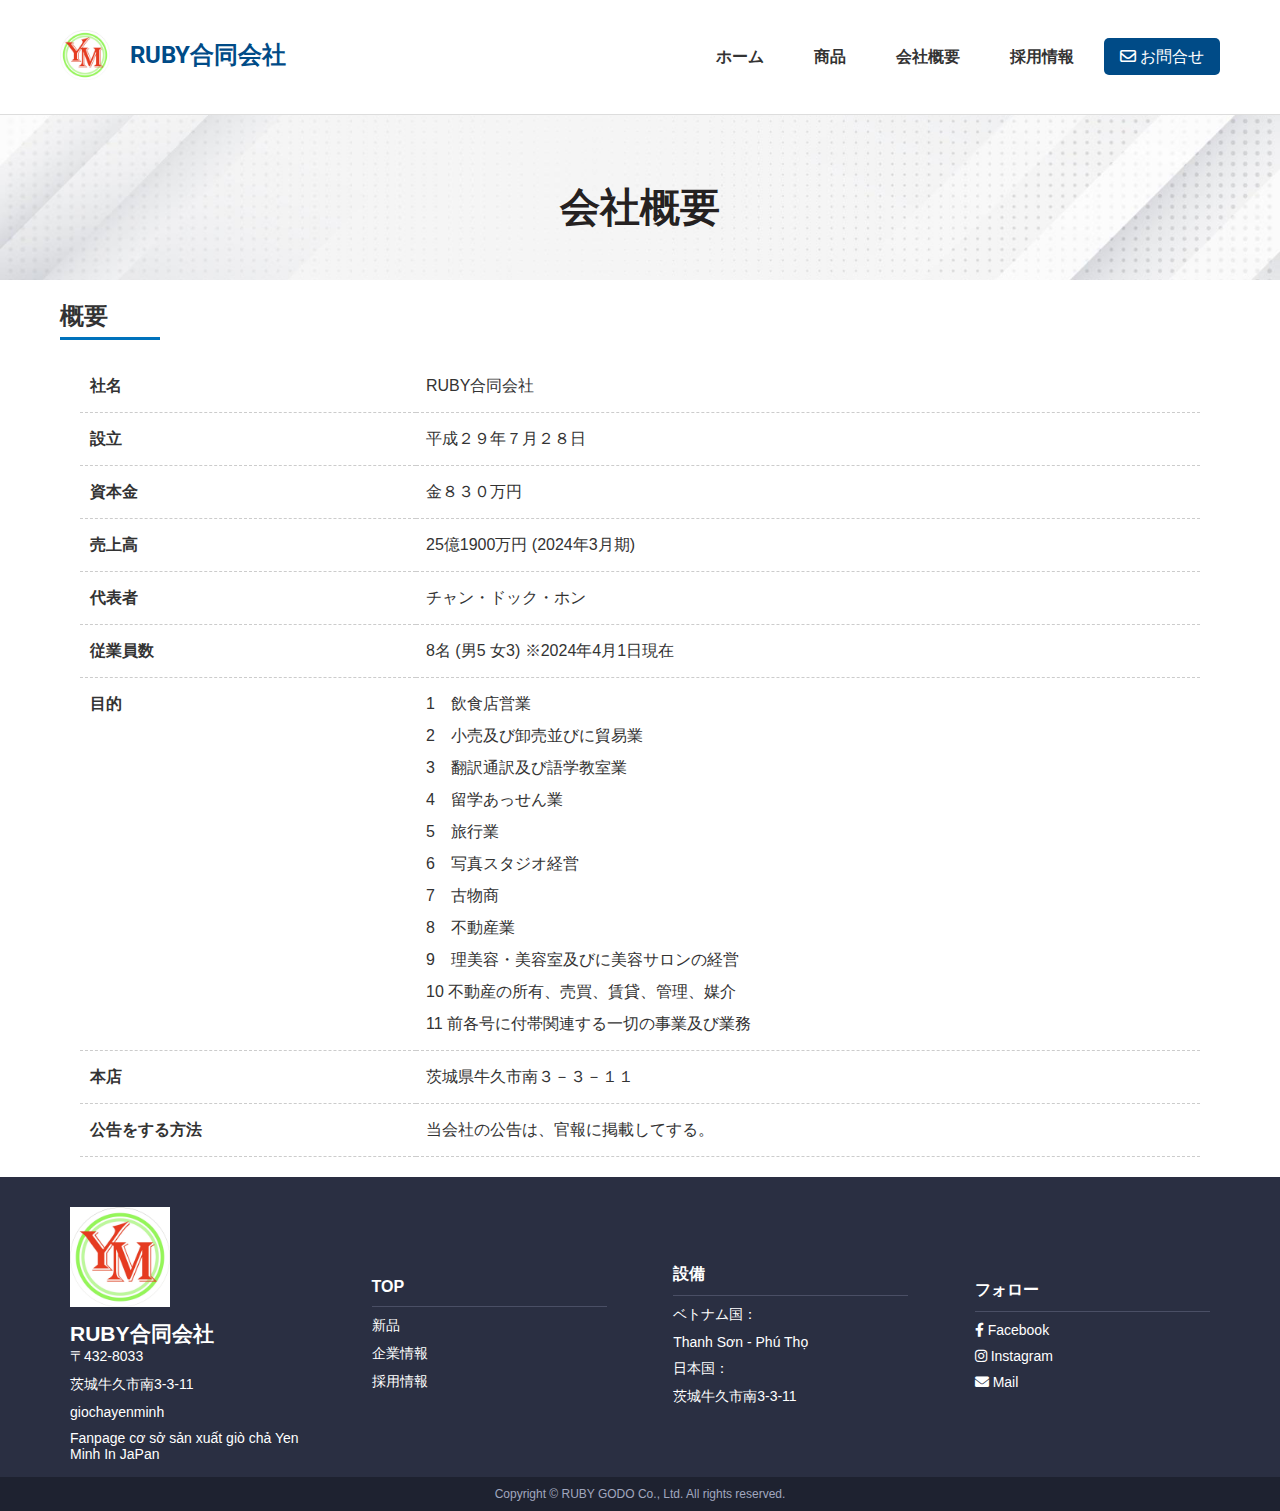
==== company.html @ dd83e0ec "add page" ====
<!DOCTYPE html>
<html lang="ja">
    <head>
        <meta charset="UTF-8">
        <meta name="viewport" content="width=device-width, initial-scale=1.0">
        <meta name="description" content="Trang web cung cấp thông tin về RUBY合同会社 và các sản phẩm của chúng tôi.">
        <meta name="keywords" content="RUBY合同会社, sản phẩm thực phẩm, thực phẩm Việt Nam">
        <meta name="author" content="RUBY合同会社">
        <title>Ruby合同会社</title>
        <link rel="stylesheet" href="company.css">
        <link rel="stylesheet" href="https://cdnjs.cloudflare.com/ajax/libs/font-awesome/6.0.0-beta3/css/all.min.css">
        <link href="https://fonts.googleapis.com/css2?family=Roboto:wght@700&display=swap" rel="stylesheet">
    </head>
<body>
    <!-- Header (giữ nguyên như trang hiện tại) -->
    <header>
        <div class="container">
            <div class="logo">
                <a href="#" class="logo">
                    <img src="assets/logo.jpg" alt="RUBY合同ロゴ">
                </a>
            </div>
            <div class="company-name">
                <h1>RUBY合同会社</h1>
            </div>
            <nav>
                <ul>
                    <li><a href="index.html">ホーム</a></li>
                    <li><a href="products.html">商品</a></li>
                    <li><a href="company.html">会社概要</a></li>
                    <li><a href="recruitment.html">採用情報</a></li>
                </ul>
            </nav>
            
            <div class="contact-button">
                <a href="#" class="contact-link"><i class="fa-regular fa-envelope"></i> お問合せ</a>
            </div>
        </div>
    </header>

    <!-- Phần nội dung chính -->
    <main>
        <section class="banner">
            <div class="banner-content">
                <h1>会社概要</h1>
            </div>
        </section>
        <section class="company-overview">
            <div class="container">
                <h4>概要</h4>
                <div class="table-container">
                    <table class="overview-table">
                        <tr>
                            <th>社名</th>
                            <td>RUBY合同会社</td>
                        </tr>
                        <tr>
                            <th>設立</th>
                            <td>平成２９年７月２８日</td>
                        </tr>
                        <tr>
                            <th>資本金</th>
                            <td>金８３０万円</td>
                        </tr>
                        <tr>
                            <th>売上高</th>
                            <td>25億1900万円 (2024年3月期)</td>
                        </tr>
                        <tr>
                            <th>代表者</th>
                            <td>チャン・ドック・ホン</td>
                        </tr>
                        <tr>
                            <th>従業員数</th>
                            <td>8名 (男5 女3) ※2024年4月1日現在</td>
                        </tr>
                        <tr>
                            <th>目的</th>
                            <td>
                                1　飲食店営業<br>
                                2　小売及び卸売並びに貿易業<br>
                                3　翻訳通訳及び語学教室業<br>
                                4　留学あっせん業<br>
                                5　旅行業<br>
                                6　写真スタジオ経営<br>
                                7　古物商<br>
                                8　不動産業<br>
                                9　理美容・美容室及びに美容サロンの経営<br>
                                10 不動産の所有、売買、賃貸、管理、媒介<br>
                                11 前各号に付帯関連する一切の事業及び業務
                            </td>
                        </tr>
                        <tr>
                            <th>本店</th>
                            <td>茨城県牛久市南３－３－１１</td>
                        </tr>
                        <tr>
                            <th>公告をする方法</th>
                            <td>当会社の公告は、官報に掲載してする。</td>
                        </tr>
                    </table>
                </div>
            </div>
        </section>
        
    </main>

    <!-- Footer (giữ nguyên như trang hiện tại) -->
    <footer class="footer">
        <div class="container">
            <!-- Cột 1: Thông tin công ty -->
            <div class="footer-column company-info">
                <img src="assets/logo.jpg" alt="Company Logo" class="footer-logo">
                <h2>RUBY合同会社</h2>
                <p>〒432-8033</p>
                <p>茨城牛久市南3-3-11</p>
                <p>giochayenminh</p>
                <p>Fanpage cơ sở sản xuất giò chả Yen Minh In JaPan</p>
            </div>
            <!-- Cột 2: Các liên kết -->
            <div class="footer-column">
                <h3>TOP</h3>
                <ul>
                    <li><a href="#">新品</a></li>
                    <li><a href="#">企業情報</a></li>
                    <li><a href="#">採用情報</a></li>
                </ul>
            </div>
            <!-- Cột 3: Dịch vụ -->
            <div class="footer-column">
                <h3>設備</h3>
                <ul>
                    <p>ベトナム国：</p>
                    <p>Thanh Sơn - Phú Thọ</p>
                    <p>日本国：</p>
                    <p>茨城牛久市南3-3-11</p>
                </ul>
            </div>
            <!-- Cột 4: Thông tin khác -->
            <div class="footer-column">
                <h3>フォロー</h3>
                <ul>
                    <li><a href="https://www.facebook.com" target="_blank"><i class="fab fa-facebook-f"></i> Facebook</a></li>
                    <li><a href="https://www.instagram.com" target="_blank"><i class="fab fa-instagram"></i> Instagram</a></li>
                    <li><a href="mailto:contact@example.com"><i class="fas fa-envelope"></i> Mail</a></li>
                </ul>
                
            </div>
        </div>
    </footer>
    <div class="footer-bottom">
        <p>Copyright &copy; RUBY GODO Co., Ltd. All rights reserved.</p>
    </div>
</body>
</html>
---- company.css ----
/* General */
* {
    margin: 0;
    padding: 0;
    box-sizing: border-box;
}

body {
    font-family: Arial, sans-serif;
    color: #333;
    margin-top: 80px; /* Khoảng trống để không bị đè lên bởi header */
}

.container {
    display: flex;
    align-items: center;
    justify-content: space-between;
    max-width: 1200px;
    margin: 0 auto;
    padding: 10px 0;
}
.container {
    max-width: 1200px;
    margin: 0 auto;
    padding: 20px;
    
    /* Remove flex properties to align items vertically */
}

.company-overview .container {
    display: block; /* Ensure elements stack vertically */
}


.page-title {
    text-align: center;
    font-size: 2.5rem;
    margin-bottom: 40px;
    color: #333;
    margin-top: 30px;
}

/* Container để căn giữa bảng và tạo khoảng trống hai bên */
.table-container {
    display: flex;
    justify-content: center; /* Căn giữa bảng */
    padding: 0 20px; /* Khoảng trống hai bên */
}

/* Căn chỉnh và định dạng bảng */
.overview-table {
    width: 100%;
    border-collapse: collapse;
}

.overview-table th, .overview-table td {
    padding: 10px;
    text-align: left;
    border-bottom: 1px dashed #ccc; /* Nét đứt */
    vertical-align: top;
    line-height: 2;
}

.overview-table th {
    width: 30%;
    font-weight: bold;
}

.overview-table td {
    width: 70%;
}

.table-container {
    border: none; /* Bỏ viền ngoài */
}



/* Header */
header {
    background-color: white;
    padding: 10px 0;
    border-bottom: 1px solid #ddd;
    position: fixed; /* Giữ cố định header */
    top: 0; /* Đặt vị trí header ở đầu trang */
    left: 0;
    width: 100%; /* Đảm bảo header trải dài toàn bộ trang */
    z-index: 1000; /* Đảm bảo header nằm trên các phần tử khác */
}
h1 {
    font-family: 'Roboto', sans-serif;
    font-weight: 700; /* Làm đậm phông chữ */
}


.logo img {
    height: 50px; /* Đặt kích thước logo */
    width: auto;
}

.company-name {
    flex-grow: 1;
    text-align: left;
    margin-left: 20px;
}

.company-name h1 {
    font-size: 24px;
    color: #004B87;
    margin-bottom: 5px;
}

.company-name p {
    font-size: 14px;
    color: #777;
    margin: 0;
}

/* Navigation */
nav ul {
    list-style: none;
    display: flex;
    gap: 30px;
}

nav ul li {
    display: inline;
}

nav ul li a {
    color: #333;
    text-decoration: none;
    font-size: bold;
    font-weight: bold;
    padding: 10px;
    transition: color 0.3s;
}

nav ul li a:hover {
    color: #004B87;
}

/* Contact Button */
.contact-button .contact-link {
    background-color: #004B87;
    color: white;
    padding: 10px 16px;
    text-decoration: none;
    border-radius: 5px;
    margin-left: 20px;
}

.contact-button .contact-link:hover {
    background-color: #003060;
}





/* Footer */
.footer {
    background-color: #2a2f42;
    color: #fff;
    padding: 10px 0;
    font-size: 14px;
    height: 300px;
}

.footer .container {
    display: flex;
    justify-content: space-between;
    flex-wrap: wrap;
    max-width: 1200px;
    margin: 0 auto;
}

.footer-column {
    width: 22%;
    padding: 0 10px;
}

.footer-column h3 {
    margin-bottom: 10px;
    font-size: 16px;
    font-weight: bold;
    border-bottom: 1px solid #4a4f65;
    padding-bottom: 10px;
}

.footer-column p, 
.footer-column ul {
    margin-bottom: 10px;
}

.footer-column ul {
    list-style: none;
    padding: 0;
}

.footer-column ul li {
    margin-bottom: 10px;
}

.footer-column ul li a {
    color: #fff;
    text-decoration: none;
    transition: color 0.3s;
}

.footer-column ul li a:hover {
    color: #a1a7bf;
}

.footer-logo {
    width: 100px;
    margin-bottom: 10px;
}

.footer-bottom {
    background-color: #1e2230;
    padding: 10px 0;
    text-align: center;
    font-size: 12px;
    color: #a1a7bf;
}

.footer-bottom p {
    margin: 0;
}

/* Responsive adjustments */
@media (max-width: 768px) {
    .footer .container {
        flex-direction: column;
    }

    .footer-column {
        width: 100%;
        margin-bottom: 20px;
    }
}
/* Cài đặt cho màn hình nhỏ hơn (ví dụ: iPhone 13) */
@media (max-width: 480px) {
    /* Header */
    .company-name h1 {
        font-size: 18px;
        margin-left: 10px;
    }

    .logo img {
        height: 40px;
    }

    nav ul {
        gap: 10px;
    }

    nav ul li a {
        font-size: 12px;
        padding: 8px;
    }

    .contact-button .contact-link {
        padding: 8px 12px;
        font-size: 12px;
    }


    /* Section "Company Introduction" */
    .company-introduction {
        padding: 20px 0;
    }

    .intro-content {
        flex-direction: column;
        text-align: center;
    }

    .intro-icon {
        text-align: center;
        margin-bottom: 20px;
    }

    .intro-text {
        margin-left: 0;
    }

    /* Section "Products" */
    .products h2 {
        font-size: 22px;
    }

    .product {
        flex: 1 0 90%; /* Hiển thị 1 sản phẩm trên màn hình nhỏ */
    }

    /* Footer */
    .footer-column {
        width: 100%;
        margin-bottom: 10px;
    }
}

.banner {
    position: relative;
    color: #252121;
    background-image: url('assets/company.jpg');
    text-align: center;
    padding: 100px 0;
    margin-top: 70px;
    height: 200px; /* Hoặc điều chỉnh chiều cao banner tùy ý */
    background-size: cover;
    background-position: center;
}

.banner-content h1 {
    margin: 0; /* Loại bỏ khoảng cách mặc định */
    font-family: 'Roboto', sans-serif;
    font-weight: 700;
    font-size: 40px;
}

.banner-content p {
    margin-top: 10px; /* Khoảng cách giữa tiêu đề và mô tả */
}

.container h4 {
    position: relative;
    font-size: 24px;
    font-weight: bold;
    margin-bottom: 20px;
}

.container h4::after {
    content: "";
    display: block;
    width: 100px; /* Độ dài đường kẻ */
    border-bottom: 3px solid #0072bc; /* Màu xanh và độ dày của đường kẻ */
    margin-top: 5px;
}
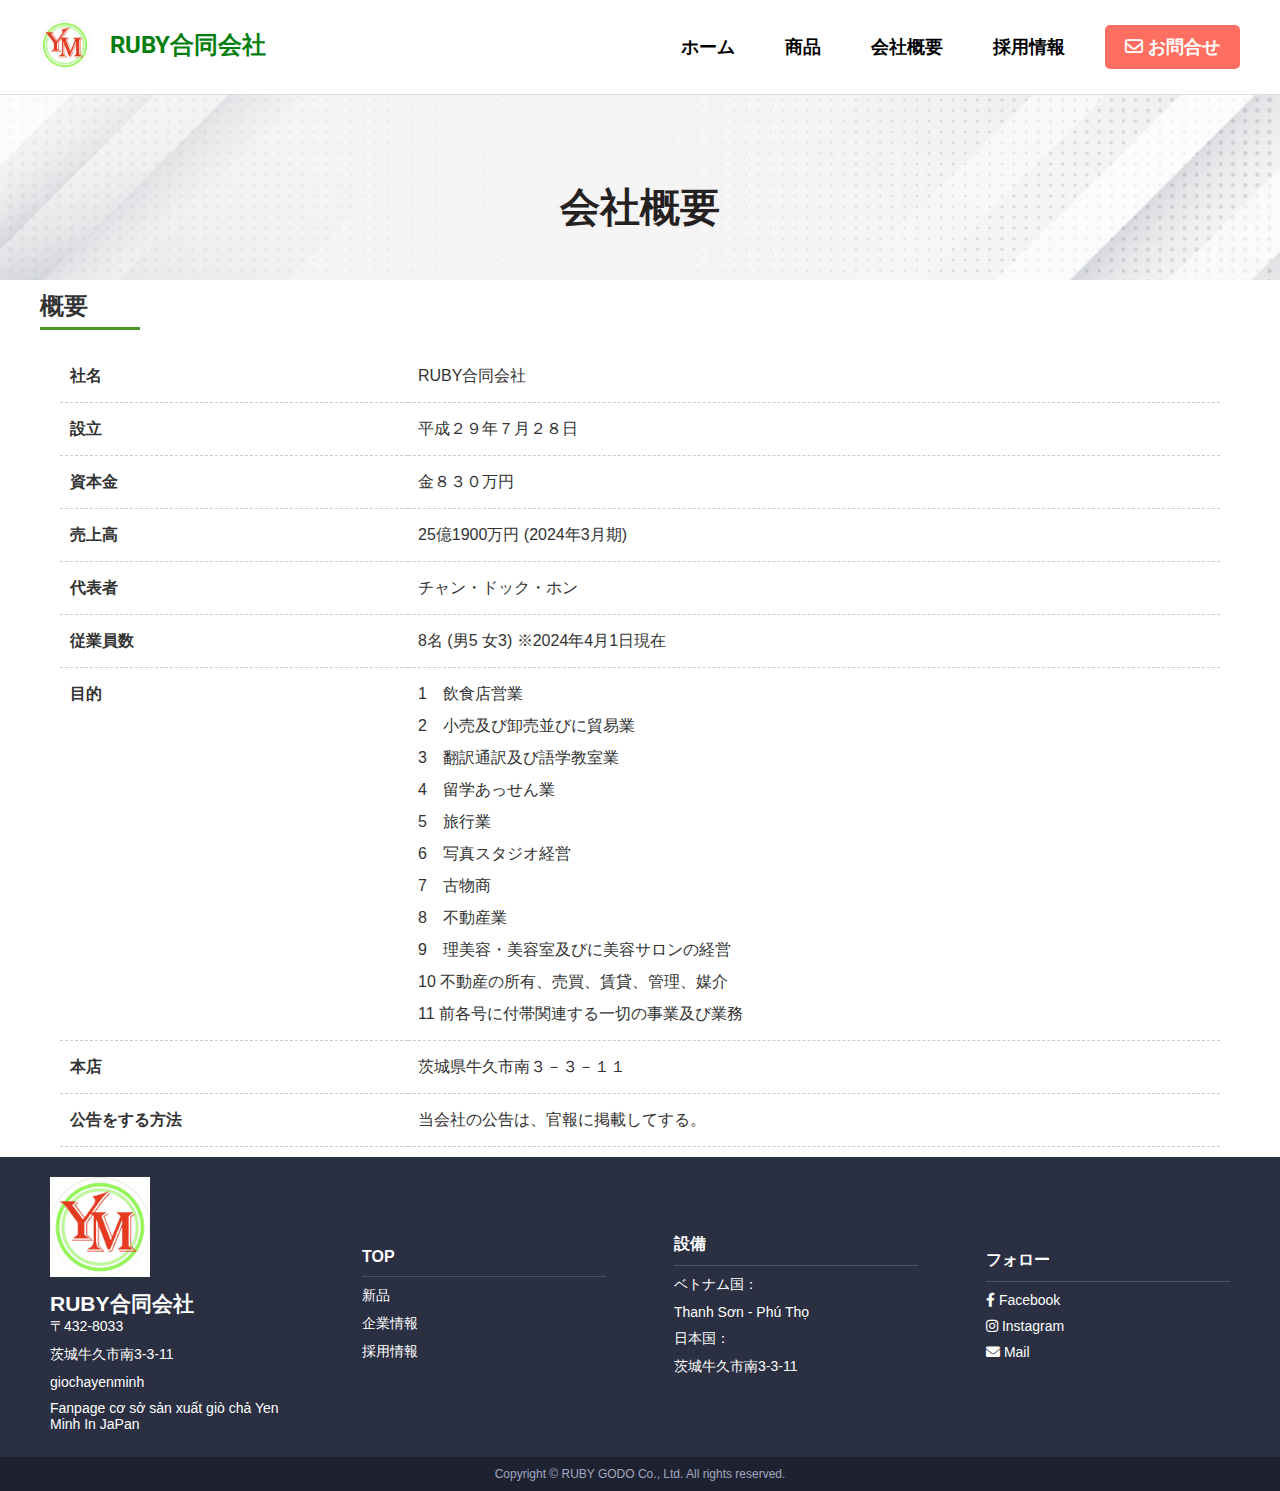
==== commit 2014a50e: "add page3" ====
--- a/company.html
+++ b/company.html
@@ -23,17 +23,31 @@
             <div class="company-name">
                 <h1>RUBY合同会社</h1>
             </div>
+    
+            <!-- Hamburger Menu Button -->
+            <div class="menu-toggle">
+                <i class="fas fa-bars"></i>
+            </div>
+    
+            <!-- Updated Navbar -->
             <nav>
-                <ul>
+                <ul class="menu">
                     <li><a href="index.html">ホーム</a></li>
                     <li><a href="products.html">商品</a></li>
                     <li><a href="company.html">会社概要</a></li>
                     <li><a href="recruitment.html">採用情報</a></li>
+                    <!-- Contact Button Moved Into Navbar -->
+                    <li><a href="https://www.facebook.com/yenminh.giocha" class="contact-link"><i class="fa-regular fa-envelope"></i> お問合せ</a></li>
                 </ul>
             </nav>
-            
-            <div class="contact-button">
-                <a href="#" class="contact-link"><i class="fa-regular fa-envelope"></i> お問合せ</a>
+
+            <div class="dropdown">
+                <ul class="dropdown_menu"><li><a href="index.html">ホーム</a></li>
+                    <li><a href="products.html">商品</a></li>
+                    <li><a href="company.html">会社概要</a></li>
+                    <li><a href="recruitment.html">採用情報</a></li>
+                    <!-- Contact Button Moved Into Navbar -->
+                    <a href="https://www.facebook.com/yenminh.giocha" class="contact-link"><i class="fa-regular fa-envelope"></i> お問合せ</a></ul>
             </div>
         </div>
     </header>
@@ -140,7 +154,7 @@
             <div class="footer-column">
                 <h3>フォロー</h3>
                 <ul>
-                    <li><a href="https://www.facebook.com" target="_blank"><i class="fab fa-facebook-f"></i> Facebook</a></li>
+                    <li><a href="https://www.facebook.com/yenminh.giocha" target="_blank"><i class="fab fa-facebook-f"></i> Facebook</a></li>
                     <li><a href="https://www.instagram.com" target="_blank"><i class="fab fa-instagram"></i> Instagram</a></li>
                     <li><a href="mailto:contact@example.com"><i class="fas fa-envelope"></i> Mail</a></li>
                 </ul>
@@ -152,4 +166,18 @@
         <p>Copyright &copy; RUBY GODO Co., Ltd. All rights reserved.</p>
     </div>
 </body>
+<script>
+    const togglebtn = document.querySelector('.menu-toggle')
+    const toggleicon = document.querySelector('.menu-toggle i')
+    const drop = document.querySelector('.dropdown')
+ 
+    togglebtn.onclick = function(){
+     drop.classList.toggle('open')
+     const isOpen = drop.classList.contains('open')
+ 
+     toggleicon.classList = isOpen 
+          ?'fa-solid fa-xmark'
+          :'fa-solid fa-bars'
+    }
+ </script>
 </html>
--- a/company.css
+++ b/company.css
@@ -18,13 +18,6 @@
     max-width: 1200px;
     margin: 0 auto;
     padding: 10px 0;
-}
-.container {
-    max-width: 1200px;
-    margin: 0 auto;
-    padding: 20px;
-    
-    /* Remove flex properties to align items vertically */
 }
 
 .company-overview .container {
@@ -106,7 +99,7 @@
 
 .company-name h1 {
     font-size: 24px;
-    color: #004B87;
+    color: #047f0f;
     margin-bottom: 5px;
 }
 
@@ -137,23 +130,8 @@
 }
 
 nav ul li a:hover {
-    color: #004B87;
-}
-
-/* Contact Button */
-.contact-button .contact-link {
-    background-color: #004B87;
-    color: white;
-    padding: 10px 16px;
-    text-decoration: none;
-    border-radius: 5px;
-    margin-left: 20px;
-}
-
-.contact-button .contact-link:hover {
-    background-color: #003060;
-}
-
+    color:  #047f0f;;
+}
 
 
 
@@ -229,15 +207,108 @@
     margin: 0;
 }
 
-/* Responsive adjustments */
+/* Style for the navigation bar */
+nav ul {
+    list-style: none;
+    padding: 0;
+    margin: 0;
+    display: flex;
+    justify-content: space-around;
+    align-items: center;
+}
+
+nav ul li {
+    display: inline-block;
+}
+
+nav ul li a {
+    text-decoration: none;
+    padding: 10px;
+    font-size: 18px;
+    color: black;
+}
+
+/* Contact Button Style */
+.contact-link {
+    background-color: #ff6f61;
+    color: white;
+    padding: 10px 20px;
+    border-radius: 5px;
+    text-transform: uppercase;
+    font-weight: bold;
+    display: inline-block;
+}
+
+.contact-link:hover {
+    background-color: #ff4a3d;
+}
+
+/* Responsive: Hamburger menu for mobile */
+.menu-toggle {
+    display: none;
+}
+
+nav ul {
+    display: flex;
+}
+
 @media (max-width: 768px) {
-    .footer .container {
+    .product-grid {
+        grid-template-columns: repeat(2, 1fr); /* Mỗi hàng 2 sản phẩm trên màn hình nhỏ hơn */
+    }
+}
+
+/* Hide menu on smaller screens (mobile) */
+@media (max-width: 768px) {
+    .menu{
+        display: none;
         flex-direction: column;
-    }
-
-    .footer-column {
         width: 100%;
-        margin-bottom: 20px;
+        text-align: center;
+    }
+
+    .menu-toggle {
+        display: block;
+        cursor: pointer;
+        font-size: 24px;
+        padding: 10px;
+    }
+
+    .dropdown{
+        display: block;
+    }
+.intro-icon img {
+    width: 150px;
+}
+.intro-text{
+    padding: 20px;
+}
+    /* Full-width contact button on mobile */
+    .contact-link {
+        width: 100%;
+        margin: 0;
+    }
+
+    .footer {
+        background-color: #2a2f42;
+        color: #fff;
+        padding: 10px 0;
+        font-size: 11px;
+        height: 260px;
+    }
+    .footer-logo {
+        width: 30px;
+        margin-bottom: 10px;
+    }
+    .footer-column h3 {
+        margin-bottom: 10px;
+        font-size: 14px;
+        font-weight: bold;
+        border-bottom: 1px solid #4a4f65;
+        padding-bottom: 10px;
+    }
+    .container h4{
+        padding-left: 10px;
     }
 }
 /* Cài đặt cho màn hình nhỏ hơn (ví dụ: iPhone 13) */
@@ -295,11 +366,7 @@
         flex: 1 0 90%; /* Hiển thị 1 sản phẩm trên màn hình nhỏ */
     }
 
-    /* Footer */
-    .footer-column {
-        width: 100%;
-        margin-bottom: 10px;
-    }
+
 }
 
 .banner {
@@ -336,6 +403,57 @@
     content: "";
     display: block;
     width: 100px; /* Độ dài đường kẻ */
-    border-bottom: 3px solid #0072bc; /* Màu xanh và độ dày của đường kẻ */
+    border-bottom: 3px solid #489627; /* Màu xanh và độ dày của đường kẻ */
     margin-top: 5px;
-}+}
+
+.dropdown{
+    display: none;
+    position: absolute;
+    top:65px;
+    right: 0.5rem;
+    width: 300px;
+    background: rgba(9, 9, 9, 0.176);
+    backdrop-filter: blur(15px);
+    border-radius: 10px;
+    overflow: hidden;
+    height: 0px;
+    transition: height .2s cubic-bezier(0.175, 0.885, 0.32, 1.275);
+}
+
+.dropdown.open{
+    display: block;
+    height: 260px;
+}
+
+.dropdown li{
+    padding: 0.8rem;
+    list-style: none;
+    align-items: center;
+    justify-content: center;
+    display: flex;
+    cursor: pointer;
+}
+.dropdown li a{
+    text-decoration: none;
+    align-items: center;
+    color: white;
+    justify-content: space-around;
+}
+.dropdown .contact-link{
+    text-align: center;
+    align-items: center;
+    text-decoration: none;
+    justify-content: center;
+    border-radius: 10px;
+    width: 90%;
+    margin-left: 15px;
+}
+
+.dropdown .dropdown_menu li:hover {
+    background-color: #a4b0bd;
+}
+.dropdown .dropdown_menu li a:hover {
+    cursor: pointer;
+    color: #047f0f;
+}
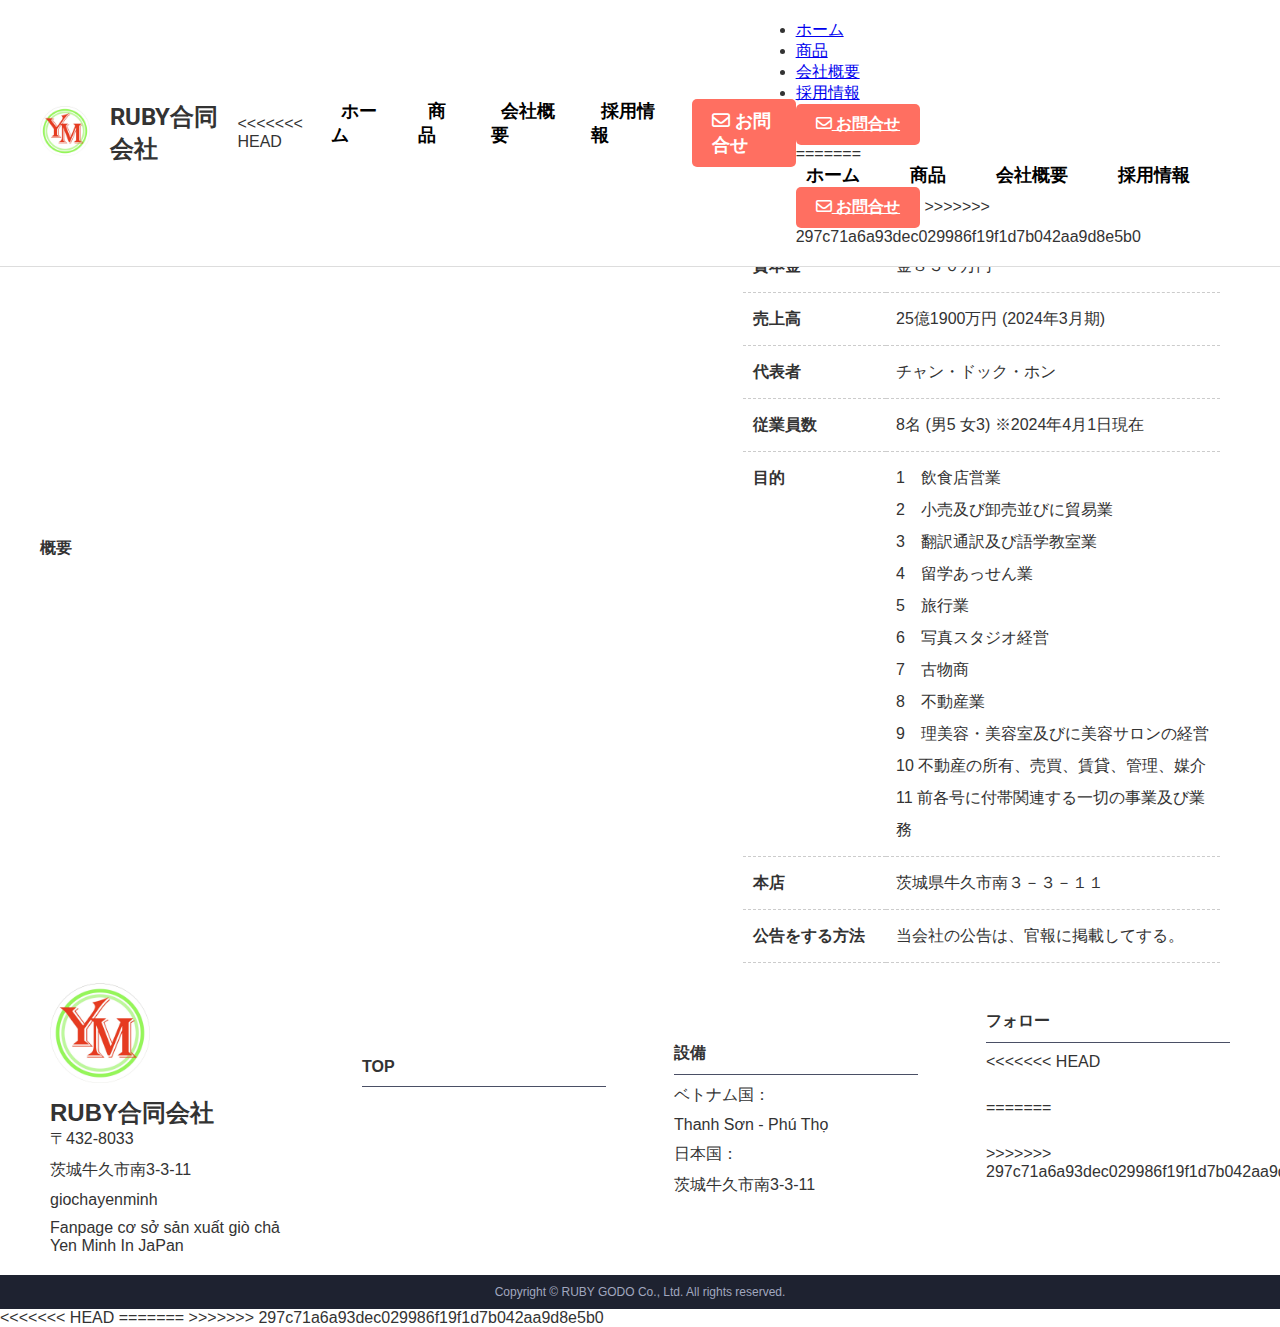
==== commit ac1c1c4e: "Resolve merge conflicts" ====
--- a/company.html
+++ b/company.html
@@ -23,6 +23,7 @@
             <div class="company-name">
                 <h1>RUBY合同会社</h1>
             </div>
+<<<<<<< HEAD
     
             <!-- Hamburger Menu Button -->
             <div class="menu-toggle">
@@ -48,6 +49,19 @@
                     <li><a href="recruitment.html">採用情報</a></li>
                     <!-- Contact Button Moved Into Navbar -->
                     <a href="https://www.facebook.com/yenminh.giocha" class="contact-link"><i class="fa-regular fa-envelope"></i> お問合せ</a></ul>
+=======
+            <nav>
+                <ul>
+                    <li><a href="/index.html">ホーム</a></li>
+                    <li><a href="products.html">商品</a></li>
+                    <li><a href="/company">会社概要</a></li>
+                    <li><a href="recruitment.html">採用情報</a></li>
+                </ul>
+            </nav>
+            
+            <div class="contact-button">
+                <a href="#" class="contact-link"><i class="fa-regular fa-envelope"></i> お問合せ</a>
+>>>>>>> 297c71a6a93dec029986f19f1d7b042aa9d8e5b0
             </div>
         </div>
     </header>
@@ -154,7 +168,11 @@
             <div class="footer-column">
                 <h3>フォロー</h3>
                 <ul>
+<<<<<<< HEAD
                     <li><a href="https://www.facebook.com/yenminh.giocha" target="_blank"><i class="fab fa-facebook-f"></i> Facebook</a></li>
+=======
+                    <li><a href="https://www.facebook.com" target="_blank"><i class="fab fa-facebook-f"></i> Facebook</a></li>
+>>>>>>> 297c71a6a93dec029986f19f1d7b042aa9d8e5b0
                     <li><a href="https://www.instagram.com" target="_blank"><i class="fab fa-instagram"></i> Instagram</a></li>
                     <li><a href="mailto:contact@example.com"><i class="fas fa-envelope"></i> Mail</a></li>
                 </ul>
@@ -166,6 +184,7 @@
         <p>Copyright &copy; RUBY GODO Co., Ltd. All rights reserved.</p>
     </div>
 </body>
+<<<<<<< HEAD
 <script>
     const togglebtn = document.querySelector('.menu-toggle')
     const toggleicon = document.querySelector('.menu-toggle i')
@@ -180,4 +199,6 @@
           :'fa-solid fa-bars'
     }
  </script>
+=======
+>>>>>>> 297c71a6a93dec029986f19f1d7b042aa9d8e5b0
 </html>
--- a/company.css
+++ b/company.css
@@ -19,6 +19,16 @@
     margin: 0 auto;
     padding: 10px 0;
 }
+<<<<<<< HEAD
+=======
+.container {
+    max-width: 1200px;
+    margin: 0 auto;
+    padding: 20px;
+    
+    /* Remove flex properties to align items vertically */
+}
+>>>>>>> 297c71a6a93dec029986f19f1d7b042aa9d8e5b0
 
 .company-overview .container {
     display: block; /* Ensure elements stack vertically */
@@ -99,7 +109,11 @@
 
 .company-name h1 {
     font-size: 24px;
+<<<<<<< HEAD
     color: #047f0f;
+=======
+    color: #004B87;
+>>>>>>> 297c71a6a93dec029986f19f1d7b042aa9d8e5b0
     margin-bottom: 5px;
 }
 
@@ -130,9 +144,30 @@
 }
 
 nav ul li a:hover {
+<<<<<<< HEAD
     color:  #047f0f;;
 }
 
+=======
+    color: #004B87;
+}
+
+/* Contact Button */
+.contact-button .contact-link {
+    background-color: #004B87;
+    color: white;
+    padding: 10px 16px;
+    text-decoration: none;
+    border-radius: 5px;
+    margin-left: 20px;
+}
+
+.contact-button .contact-link:hover {
+    background-color: #003060;
+}
+
+
+>>>>>>> 297c71a6a93dec029986f19f1d7b042aa9d8e5b0
 
 
 
@@ -207,6 +242,7 @@
     margin: 0;
 }
 
+<<<<<<< HEAD
 /* Style for the navigation bar */
 nav ul {
     list-style: none;
@@ -309,6 +345,17 @@
     }
     .container h4{
         padding-left: 10px;
+=======
+/* Responsive adjustments */
+@media (max-width: 768px) {
+    .footer .container {
+        flex-direction: column;
+    }
+
+    .footer-column {
+        width: 100%;
+        margin-bottom: 20px;
+>>>>>>> 297c71a6a93dec029986f19f1d7b042aa9d8e5b0
     }
 }
 /* Cài đặt cho màn hình nhỏ hơn (ví dụ: iPhone 13) */
@@ -366,7 +413,15 @@
         flex: 1 0 90%; /* Hiển thị 1 sản phẩm trên màn hình nhỏ */
     }
 
-
+<<<<<<< HEAD
+
+=======
+    /* Footer */
+    .footer-column {
+        width: 100%;
+        margin-bottom: 10px;
+    }
+>>>>>>> 297c71a6a93dec029986f19f1d7b042aa9d8e5b0
 }
 
 .banner {
@@ -403,6 +458,7 @@
     content: "";
     display: block;
     width: 100px; /* Độ dài đường kẻ */
+<<<<<<< HEAD
     border-bottom: 3px solid #489627; /* Màu xanh và độ dày của đường kẻ */
     margin-top: 5px;
 }
@@ -457,3 +513,8 @@
     cursor: pointer;
     color: #047f0f;
 }
+=======
+    border-bottom: 3px solid #0072bc; /* Màu xanh và độ dày của đường kẻ */
+    margin-top: 5px;
+}
+>>>>>>> 297c71a6a93dec029986f19f1d7b042aa9d8e5b0
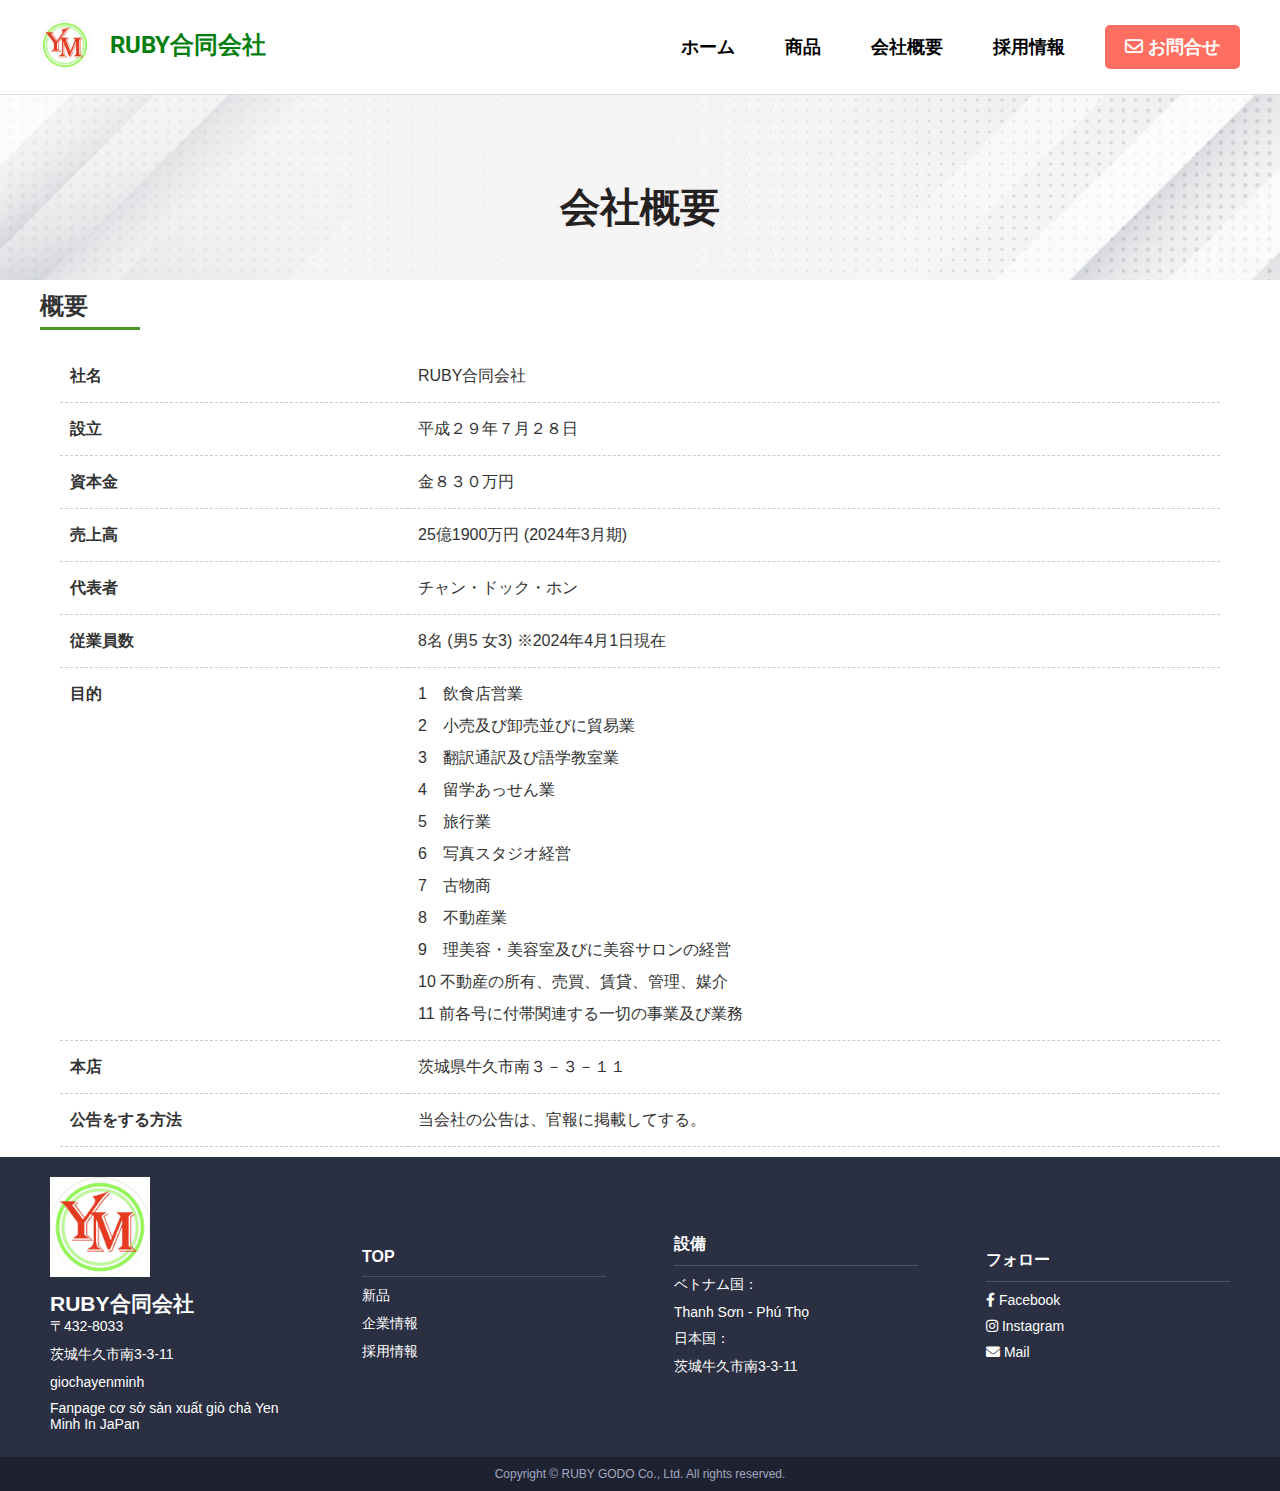
==== commit b7bc0592: "Resolve merge conflicts" ====
--- a/company.html
+++ b/company.html
@@ -23,7 +23,6 @@
             <div class="company-name">
                 <h1>RUBY合同会社</h1>
             </div>
-<<<<<<< HEAD
     
             <!-- Hamburger Menu Button -->
             <div class="menu-toggle">
@@ -49,19 +48,6 @@
                     <li><a href="recruitment.html">採用情報</a></li>
                     <!-- Contact Button Moved Into Navbar -->
                     <a href="https://www.facebook.com/yenminh.giocha" class="contact-link"><i class="fa-regular fa-envelope"></i> お問合せ</a></ul>
-=======
-            <nav>
-                <ul>
-                    <li><a href="/index.html">ホーム</a></li>
-                    <li><a href="products.html">商品</a></li>
-                    <li><a href="/company">会社概要</a></li>
-                    <li><a href="recruitment.html">採用情報</a></li>
-                </ul>
-            </nav>
-            
-            <div class="contact-button">
-                <a href="#" class="contact-link"><i class="fa-regular fa-envelope"></i> お問合せ</a>
->>>>>>> 297c71a6a93dec029986f19f1d7b042aa9d8e5b0
             </div>
         </div>
     </header>
@@ -168,11 +154,7 @@
             <div class="footer-column">
                 <h3>フォロー</h3>
                 <ul>
-<<<<<<< HEAD
                     <li><a href="https://www.facebook.com/yenminh.giocha" target="_blank"><i class="fab fa-facebook-f"></i> Facebook</a></li>
-=======
-                    <li><a href="https://www.facebook.com" target="_blank"><i class="fab fa-facebook-f"></i> Facebook</a></li>
->>>>>>> 297c71a6a93dec029986f19f1d7b042aa9d8e5b0
                     <li><a href="https://www.instagram.com" target="_blank"><i class="fab fa-instagram"></i> Instagram</a></li>
                     <li><a href="mailto:contact@example.com"><i class="fas fa-envelope"></i> Mail</a></li>
                 </ul>
@@ -184,7 +166,6 @@
         <p>Copyright &copy; RUBY GODO Co., Ltd. All rights reserved.</p>
     </div>
 </body>
-<<<<<<< HEAD
 <script>
     const togglebtn = document.querySelector('.menu-toggle')
     const toggleicon = document.querySelector('.menu-toggle i')
@@ -199,6 +180,4 @@
           :'fa-solid fa-bars'
     }
  </script>
-=======
->>>>>>> 297c71a6a93dec029986f19f1d7b042aa9d8e5b0
 </html>
--- a/company.css
+++ b/company.css
@@ -19,16 +19,6 @@
     margin: 0 auto;
     padding: 10px 0;
 }
-<<<<<<< HEAD
-=======
-.container {
-    max-width: 1200px;
-    margin: 0 auto;
-    padding: 20px;
-    
-    /* Remove flex properties to align items vertically */
-}
->>>>>>> 297c71a6a93dec029986f19f1d7b042aa9d8e5b0
 
 .company-overview .container {
     display: block; /* Ensure elements stack vertically */
@@ -109,11 +99,7 @@
 
 .company-name h1 {
     font-size: 24px;
-<<<<<<< HEAD
     color: #047f0f;
-=======
-    color: #004B87;
->>>>>>> 297c71a6a93dec029986f19f1d7b042aa9d8e5b0
     margin-bottom: 5px;
 }
 
@@ -144,30 +130,9 @@
 }
 
 nav ul li a:hover {
-<<<<<<< HEAD
     color:  #047f0f;;
 }
 
-=======
-    color: #004B87;
-}
-
-/* Contact Button */
-.contact-button .contact-link {
-    background-color: #004B87;
-    color: white;
-    padding: 10px 16px;
-    text-decoration: none;
-    border-radius: 5px;
-    margin-left: 20px;
-}
-
-.contact-button .contact-link:hover {
-    background-color: #003060;
-}
-
-
->>>>>>> 297c71a6a93dec029986f19f1d7b042aa9d8e5b0
 
 
 
@@ -242,7 +207,6 @@
     margin: 0;
 }
 
-<<<<<<< HEAD
 /* Style for the navigation bar */
 nav ul {
     list-style: none;
@@ -345,17 +309,6 @@
     }
     .container h4{
         padding-left: 10px;
-=======
-/* Responsive adjustments */
-@media (max-width: 768px) {
-    .footer .container {
-        flex-direction: column;
-    }
-
-    .footer-column {
-        width: 100%;
-        margin-bottom: 20px;
->>>>>>> 297c71a6a93dec029986f19f1d7b042aa9d8e5b0
     }
 }
 /* Cài đặt cho màn hình nhỏ hơn (ví dụ: iPhone 13) */
@@ -413,15 +366,7 @@
         flex: 1 0 90%; /* Hiển thị 1 sản phẩm trên màn hình nhỏ */
     }
 
-<<<<<<< HEAD
-
-=======
-    /* Footer */
-    .footer-column {
-        width: 100%;
-        margin-bottom: 10px;
-    }
->>>>>>> 297c71a6a93dec029986f19f1d7b042aa9d8e5b0
+
 }
 
 .banner {
@@ -458,7 +403,6 @@
     content: "";
     display: block;
     width: 100px; /* Độ dài đường kẻ */
-<<<<<<< HEAD
     border-bottom: 3px solid #489627; /* Màu xanh và độ dày của đường kẻ */
     margin-top: 5px;
 }
@@ -513,8 +457,3 @@
     cursor: pointer;
     color: #047f0f;
 }
-=======
-    border-bottom: 3px solid #0072bc; /* Màu xanh và độ dày của đường kẻ */
-    margin-top: 5px;
-}
->>>>>>> 297c71a6a93dec029986f19f1d7b042aa9d8e5b0
